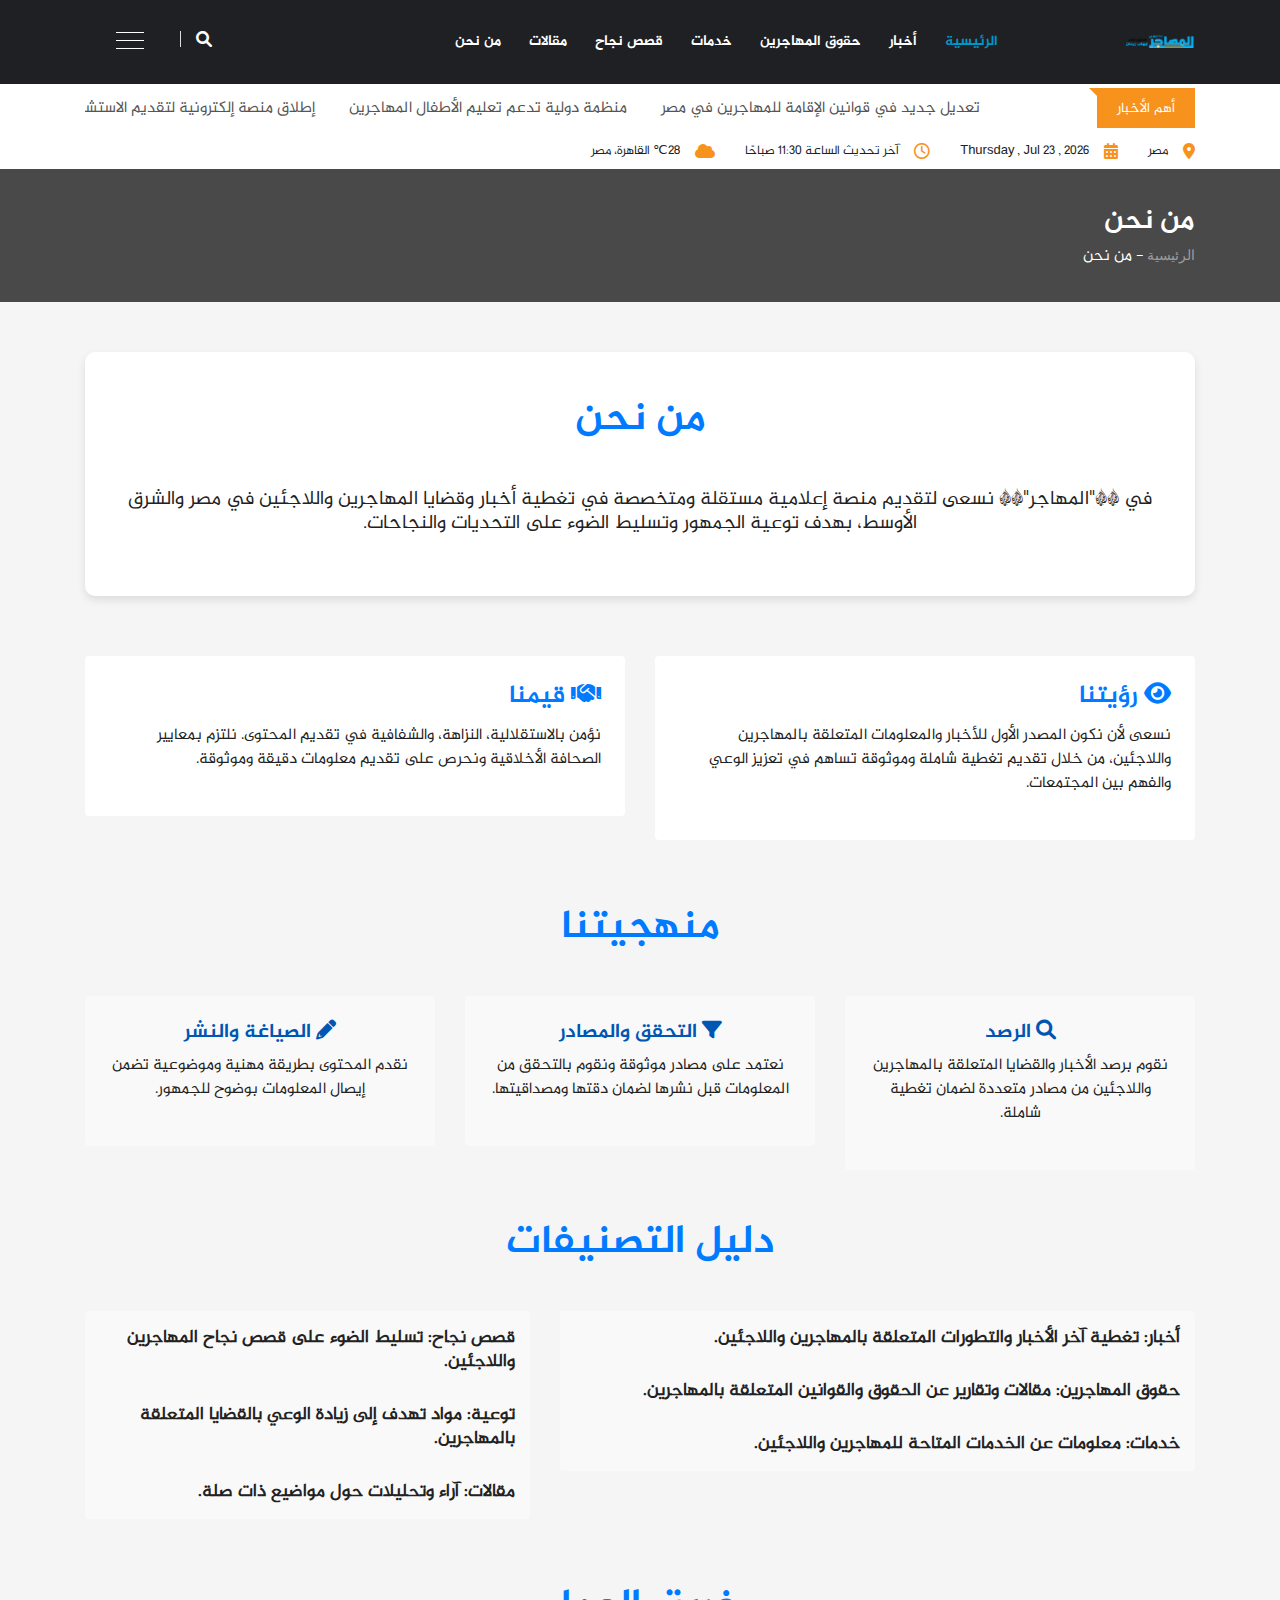
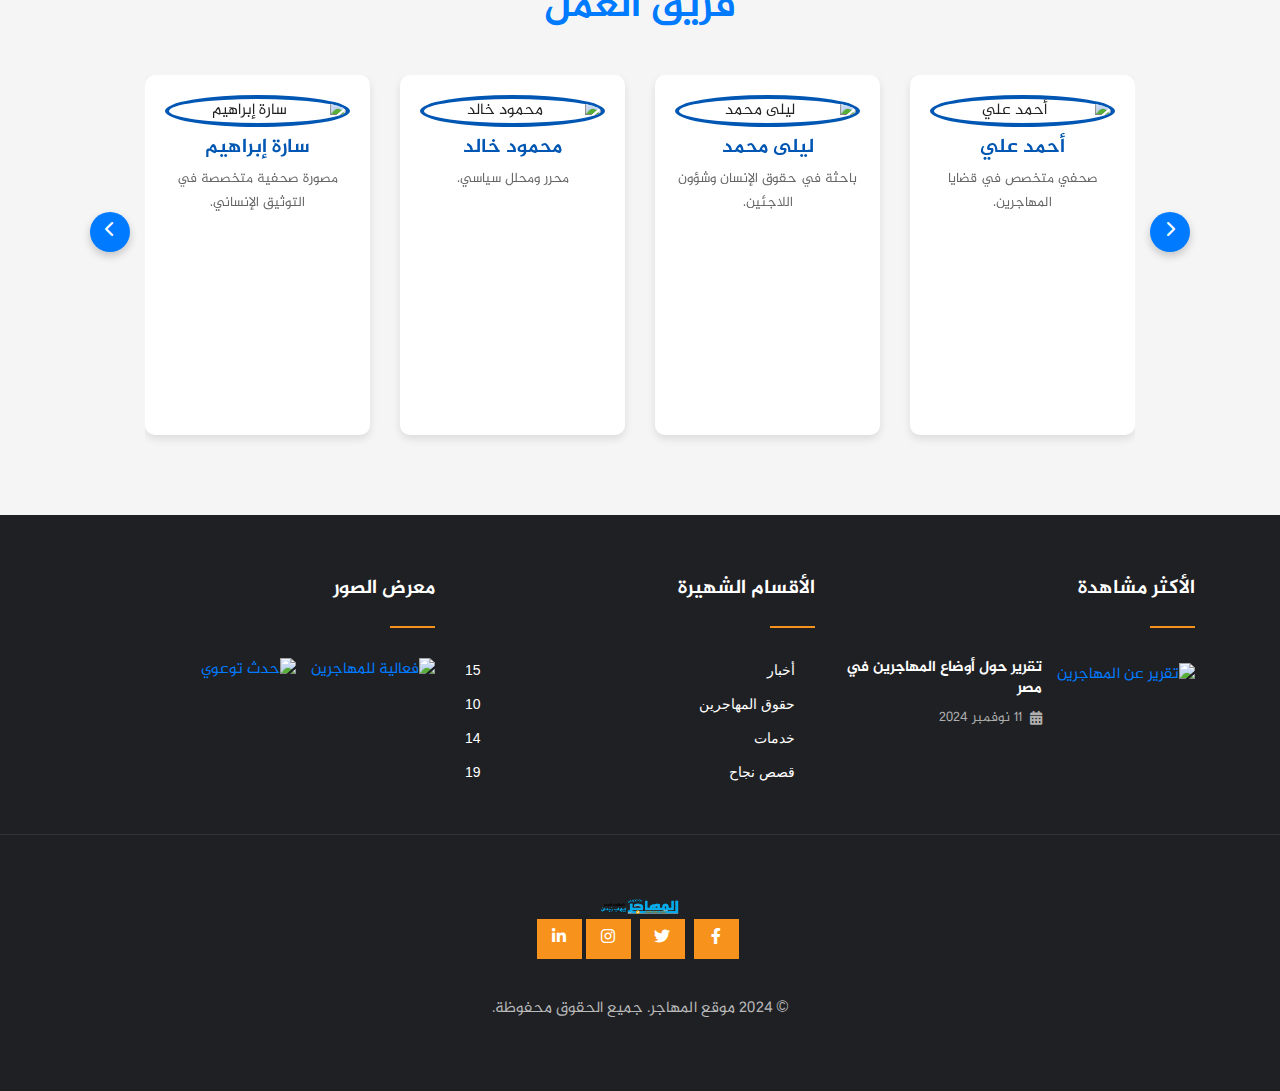
==== about.html @ fb9e8c93 "en" ====
<!DOCTYPE html>
<html lang="ar" dir="rtl">

  <head>
    <meta charset="UTF-8">
    <meta name="viewport" content="width=device-width, initial-scale=1.0">
    <title>المهاجر - من نحن</title>

    <!-- Font Awesome Icons -->
    <link rel="stylesheet" href="https://cdnjs.cloudflare.com/ajax/libs/font-awesome/6.0.0-beta3/css/all.min.css">
    <!-- Favicon -->
    <link rel="shortcut icon" type="image/x-icon" href="img/favicon.png">
    <!-- Normalize CSS -->
    <link rel="stylesheet" href="css/normalize.css">
    <!-- Main CSS -->
    <link rel="stylesheet" href="css/main.css">
    <!-- Bootstrap CSS -->
    <link rel="stylesheet" href="css/bootstrap.min.css">
    <!-- Animate CSS -->
    <link rel="stylesheet" href="css/animate.min.css">
    <!-- Font-awesome CSS-->
    <link rel="stylesheet" href="css/font-awesome.min.css">
    <!-- Owl Carousel CSS -->
    <link rel="stylesheet" href="css/owl.carousel.min.css">
    <link rel="stylesheet" href="css/owl.theme.default.min.css">
    <!-- Main Menu CSS -->
    <link rel="stylesheet" href="css/meanmenu.min.css">
    <!-- Magnific CSS -->
    <link rel="stylesheet" type="text/css" href="css/magnific-popup.css">
    <!-- Switch Style CSS -->
    <link rel="stylesheet" href="css/hover-min.css">
    <!-- Custom CSS -->
    <link rel="stylesheet" href="css/style.css">
    <!-- For IE -->
    <link rel="stylesheet" type="text/css" href="css/ie-only.css">

    <!-- Custom CSS -->
    <link rel="stylesheet" href="css/main.css">
  </head>

  <body class="mean-container">
    <div id="wrapper">
      <!-- Header Area Start Here -->
      <header>
        <div id="header-layout1" class="header-style1">
          <div class="main-menu-area bg-primarytextcolor header-menu-fixed" id="sticker">
            <div class="container">
              <div class="row no-gutters d-flex align-items-center">
                <div class="col-lg-2 d-none d-lg-block">
                  <div class="logo-area">
                    <a href="#">
                      <img src="img/logo.png" alt="شعار المهاجر" width="70px">
                    </a>
                  </div>
                </div>
                <div class="col-xl-8 col-lg-7 position-static min-height-none">
                  <div class="ne-main-menu">
                    <nav id="dropdown" style="display: block;">
                      <ul>
                        <li class="active">
                          <a href="#">الرئيسية</a>
                        </li>
                        <li>
                          <a href="#">أخبار</a>
                        </li>
                        <li>
                          <a href="#">حقوق المهاجرين</a>
                        </li>
                        <li>
                          <a href="#">خدمات</a>
                        </li>
                        <li>
                          <a href="#">قصص نجاح</a>
                        </li>
                        <li>
                          <a href="#">مقالات</a>
                          <ul class="ne-dropdown-menu">
                            <li>
                              <a href="#">نمط المقال 1</a>
                            </li>
                            <li>
                              <a href="#">نمط المقال 2</a>
                            </li>
                          </ul>
                        </li>
                        <li>
                          <a href="#">من نحن</a>
                        </li>
                      </ul>
                    </nav>
                  </div>
                </div>
                <div class="col-xl-2 col-lg-3 col-md-12 text-right position-static">
                  <div class="header-action-item on-mobile-fixed">
                    <ul>
                      <li>
                        <form id="top-search-form" class="header-search-light">
                          <input type="text" class="search-input" placeholder="ابحث...." required=""
                            style="display: none;">
                          <button class="search-button">
                            <i class="fa fa-search" aria-hidden="true"></i>
                          </button>
                        </form>
                      </li>
                      <li class="d-none d-sm-block d-md-block d-lg-none">
                        <button type="button" class="login-btn" data-toggle="modal" data-target="#myModal">
                          <i class="fa fa-user" aria-hidden="true"></i> تسجيل الدخول
                        </button>
                      </li>
                      <li>
                        <div id="side-menu-trigger" class="offcanvas-menu-btn offcanvas-btn-repoint">
                          <a href="#" class="menu-bar">
                            <span></span>
                            <span></span>
                            <span></span>
                          </a>
                          <a href="#" class="menu-times close">
                            <span></span>
                            <span></span>
                          </a>
                        </div>
                      </li>
                    </ul>
                  </div>
                </div>
              </div>
            </div>
          </div>
        </div>
      </header>
      <!-- Header Area End Here -->

      <!-- News Feed Area Start Here -->
      <section class="bg-body" style="margin-top: 84px;">
        <div class="container">
          <div class="row no-gutters d-flex align-items-center">
            <div class="col-lg-2 col-md-3 col-sm-4 col-6">
              <div class="topic-box mt-4 mb-5">أهم الأخبار</div>
            </div>
            <div class="col-lg-10 col-md-9 col-sm-8 col-6">
              <div class="feeding-text-dark2">
                <div id="news-ticker" class="ticker">
                  <ul>
                    <li><a href="#">تعديل جديد في قوانين الإقامة للمهاجرين في مصر</a></li>
                    <li><a href="#">منظمة دولية تدعم تعليم الأطفال المهاجرين</a></li>
                    <li><a href="#">إطلاق منصة إلكترونية لتقديم الاستشارات القانونية</a></li>
                  </ul>
                </div>
              </div>
            </div>
          </div>
        </div>
      </section>
      <!-- News Feed Area End Here -->

      <!-- News Info List Area Start Here -->
      <section class="bg-body news-info">
        <div class="container">
          <ul class="news-info-list text-center--sm">
            <li>
              <i class="fa fa-map-marker" aria-hidden="true"></i> مصر
            </li>
            <li>
              <i class="fa fa-calendar" aria-hidden="true"></i><span id="current_date">الجمعة، 1 نوفمبر 2024</span>
            </li>
            <li>
              <i class="fa fa-clock-o" aria-hidden="true"></i> آخر تحديث الساعة 11:30 صباحًا
            </li>
            <li>
              <i class="fa fa-cloud" aria-hidden="true"></i> 28℃ القاهرة، مصر
            </li>
          </ul>
        </div>
      </section>
      <!-- News Info List Area End Here -->

      <!-- Breadcrumb Area Start Here -->
      <section class="breadcrumbs-area"
        style="background-image: url('https://dummyimage.com/1920x150/dddddd/000000/');">
        <div class="container">
          <div class="breadcrumbs-content">
            <h1>من نحن</h1>
            <ul>
              <li>
                <a href="#">الرئيسية</a> -
              </li>
              <li>من نحن</li>
            </ul>
          </div>
        </div>
      </section>
      <!-- Breadcrumb Area End Here -->

      <div class="container mt-50">
        <!-- About Section -->
        <section class="about-section mb-60">
          <div class="text-center">
            <h2 class="text-primary mb-40 title-section">من نحن</h2>
            <p class="lead">في **"المهاجر"** نسعى لتقديم منصة إعلامية مستقلة ومتخصصة في تغطية أخبار وقضايا المهاجرين واللاجئين في مصر والشرق الأوسط، بهدف توعية الجمهور وتسليط الضوء على التحديات والنجاحات.</p>
          </div>
        </section>

        <!-- Vision and Values Section -->
        <section class="vision-values-section mb-60">
          <div class="row">
            <div class="col-md-6">
              <div class="card border-0 shadow-sm p-4">
                <h4 class="card-title text-primary mb-10"><i class="fas fa-eye"></i> رؤيتنا</h4>
                <p>نسعى لأن نكون المصدر الأول للأخبار والمعلومات المتعلقة بالمهاجرين واللاجئين، من خلال تقديم تغطية شاملة وموثوقة تساهم في تعزيز الوعي والفهم بين المجتمعات.</p>
              </div>
            </div>
            <div class="col-md-6">
              <div class="card border-0 shadow-sm p-4">
                <h4 class="card-title text-primary mb-10"><i class="fas fa-handshake"></i> قيمنا</h4>
                <p>نؤمن بالاستقلالية، النزاهة، والشفافية في تقديم المحتوى. نلتزم بمعايير الصحافة الأخلاقية ونحرص على تقديم معلومات دقيقة وموثوقة.</p>
              </div>
            </div>
          </div>
        </section>

        <!-- Methodology Section -->
        <section class="methodology-section mb-5">
          <h2 class="text-primary mb-40 text-center title-section">منهجيتنا</h2>
          <div class="row text-center">
            <div class="col-md-4 mb-40">
              <div class="card border-0 shadow-sm p-4">
                <h5><i class="fas fa-search"></i> الرصد</h5>
                <p>نقوم برصد الأخبار والقضايا المتعلقة بالمهاجرين واللاجئين من مصادر متعددة لضمان تغطية شاملة.</p>
              </div>
            </div>
            <div class="col-md-4 mb-40">
              <div class="card border-0 shadow-sm p-4">
                <h5><i class="fas fa-filter"></i> التحقق والمصادر</h5>
                <p>نعتمد على مصادر موثوقة ونقوم بالتحقق من المعلومات قبل نشرها لضمان دقتها ومصداقيتها.</p>
              </div>
            </div>
            <div class="col-md-4 mb-40">
              <div class="card border-0 shadow-sm p-4">
                <h5><i class="fas fa-pencil-alt"></i> الصياغة والنشر</h5>
                <p>نقدم المحتوى بطريقة مهنية وموضوعية تضمن إيصال المعلومات بوضوح للجمهور.</p>
              </div>
            </div>
          </div>
        </section>

        <!-- Classification Guide Section -->
        <section class="classification-guide-section mb-60">
          <h2 class="text-primary mb-40 text-center title-section">دليل التصنيفات</h2>
          <div class="row">
            <div class="col-md-7">
              <ul class="list-group">
                <li class="list-group-item"><strong>أخبار:</strong> تغطية آخر الأخبار والتطورات المتعلقة بالمهاجرين واللاجئين.</li>
                <li class="list-group-item"><strong>حقوق المهاجرين:</strong> مقالات وتقارير عن الحقوق والقوانين المتعلقة بالمهاجرين.</li>
                <li class="list-group-item"><strong>خدمات:</strong> معلومات عن الخدمات المتاحة للمهاجرين واللاجئين.</li>
              </ul>
            </div>
            <div class="col-md-5">
              <ul class="list-group">
                <li class="list-group-item"><strong>قصص نجاح:</strong> تسليط الضوء على قصص نجاح المهاجرين واللاجئين.</li>
                <li class="list-group-item"><strong>توعية:</strong> مواد تهدف إلى زيادة الوعي بالقضايا المتعلقة بالمهاجرين.</li>
                <li class="list-group-item"><strong>مقالات:</strong> آراء وتحليلات حول مواضيع ذات صلة.</li>
              </ul>
            </div>
          </div>
        </section>

        <!-- Team Section -->
        <section class="team-section mb-60">
          <h2 class="text-primary mb-40 text-center title-section">فريق العمل</h2>
          <div class="owl-carousel owl-theme">
            <div class="item text-center">
              <img src="https://dummyimage.com/150x150/cccccc/000000" alt="أحمد علي" class="rounded-circle mb-10">
              <h5>أحمد علي</h5>
              <p>صحفي متخصص في قضايا المهاجرين.</p>
            </div>
            <div class="item text-center">
              <img src="https://dummyimage.com/150x150/cccccc/000000" alt="ليلى محمد" class="rounded-circle mb-10">
              <h5>ليلى محمد</h5>
              <p>باحثة في حقوق الإنسان وشؤون اللاجئين.</p>
            </div>
            <div class="item text-center">
              <img src="https://dummyimage.com/150x150/cccccc/000000" alt="محمود خالد" class="rounded-circle mb-10">
              <h5>محمود خالد</h5>
              <p>محرر ومحلل سياسي.</p>
            </div>
            <div class="item text-center">
              <img src="https://dummyimage.com/150x150/cccccc/000000" alt="سارة إبراهيم" class="rounded-circle mb-10">
              <h5>سارة إبراهيم</h5>
              <p>مصورة صحفية متخصصة في التوثيق الإنساني.</p>
            </div>
          </div>
        </section>
      </div>

      <!-- Footer Area Start Here -->
      <footer>
        <div class="footer-area-top">
          <div class="container">
            <div class="row">
              <!-- الأكثر مشاهدة -->
              <div class="col-lg-4 col-md-6 col-sm-12">
                <div class="footer-box">
                  <h2 class="title-bold-light title-bar-left text-uppercase">الأكثر مشاهدة</h2>
                  <ul class="most-view-post">
                    <li>
                      <div class="media">
                        <a href="#">
                          <img src="https://dummyimage.com/100x75/dddddd/000000/" alt="تقرير عن المهاجرين" class="img-fluid">
                        </a>
                        <div class="media-body">
                          <h3 class="title-medium-light size-md mb-10">
                            <a href="#">تقرير حول أوضاع المهاجرين في مصر</a>
                          </h3>
                          <div class="post-date-light">
                            <ul>
                              <li>
                                <span><i class="fa fa-calendar" aria-hidden="true"></i></span>11 نوفمبر 2024
                              </li>
                            </ul>
                          </div>
                        </div>
                      </div>
                    </li>
                    <!-- خبر إضافي -->
                  </ul>
                </div>
              </div>

              <!-- الأقسام الشهيرة -->
              <div class="col-xl-4 col-lg-3 col-md-6 col-sm-12">
                <div class="footer-box">
                  <h2 class="title-bold-light title-bar-left text-uppercase">الأقسام الشهيرة</h2>
                  <ul class="popular-categories">
                    <li><a href="#">أخبار <span>15</span></a></li>
                    <li><a href="#">حقوق المهاجرين <span>10</span></a></li>
                    <li><a href="#">خدمات <span>14</span></a></li>
                    <li><a href="#">قصص نجاح <span>19</span></a></li>
                  </ul>
                </div>
              </div>

              <!-- معرض الصور -->
              <div class="col-xl-4 col-lg-5 col-md-12 col-sm-12">
                <div class="footer-box">
                  <h2 class="title-bold-light title-bar-left text-uppercase">معرض الصور</h2>
                  <ul class="post-gallery shine-hover">
                    <li><a href="#"><img src="https://dummyimage.com/100x75/dddddd/000000/" alt="فعالية للمهاجرين" class="img-fluid"></a></li>
                    <li><a href="#"><img src="https://dummyimage.com/100x75/dddddd/000000/" alt="حدث توعوي" class="img-fluid"></a></li>
                    <!-- صور إضافية -->
                  </ul>
                </div>
              </div>
            </div>
          </div>
        </div>

        <div class="footer-area-bottom">
          <div class="container">
            <div class="row">
              <div class="col-12 text-center">
                <a href="#" class="footer-logo img-fluid">
                  <img src="img/logo.png" alt="شعار المهاجر" class="img-fluid" width="80px">
                </a>
                <ul class="footer-social">
                  <li><a href="#" title="facebook"><i class="fa fa-facebook" aria-hidden="true"></i></a></li>
                  <li><a href="#" title="twitter"><i class="fa fa-twitter" aria-hidden="true"></i></a></li>
                  <li><a href="#" title="instagram"><i class="fa fa-instagram" aria-hidden="true"></i></a></li>
                  <li><a href="#" title="linkedin"><i class="fa fa-linkedin" aria-hidden="true"></i></a></li>
                  <!-- روابط إضافية -->
                </ul>
                <p>© 2024 موقع المهاجر. جميع الحقوق محفوظة.</p>

              </div>
            </div>
          </div>
        </div>
      </footer>
      <!-- Footer Area End Here -->

    </div>
    <!-- Offcanvas Menu Start -->
    <div id="offcanvas-body-wrapper" class="offcanvas-body-wrapper">
      <div id="offcanvas-nav-close" class="offcanvas-nav-close offcanvas-menu-btn">
        <a href="#" class="menu-times re-point">
          <span></span>
          <span></span>
        </a>
      </div>
      <div class="offcanvas-main-body">
        <ul id="accordion" class="offcanvas-nav panel-group">
          <!-- الرئيسية -->
          <li class="panel panel-default">
            <div class="panel-heading">
              <a href="index.html">
                <i class="fa fa-home" aria-hidden="true"></i> الرئيسية
              </a>
            </div>
          </li>
          <!-- أخبار -->
          <li class="panel panel-default">
            <div class="panel-heading">
              <a aria-expanded="false" class="accordion-toggle collapsed" data-toggle="collapse"
                data-parent="#accordion" href="#collapseNews">
                <i class="fa fa-newspaper-o" aria-hidden="true"></i> أخبار
              </a>
            </div>
            <div aria-expanded="false" id="collapseNews" class="panel-collapse collapse">
              <div class="panel-body">
                <ul class="offcanvas-sub-nav">
                  <li><a href="#">أخبار محلية</a></li>
                  <li><a href="#">أخبار دولية</a></li>
                  <li><a href="#">تقارير خاصة</a></li>
                </ul>
              </div>
            </div>
          </li>
          <!-- حقوق المهاجرين -->
          <li class="panel panel-default">
            <div class="panel-heading">
              <a href="#">
                <i class="fa fa-balance-scale" aria-hidden="true"></i> حقوق المهاجرين
              </a>
            </div>
          </li>
          <!-- خدمات -->
          <li class="panel panel-default">
            <div class="panel-heading">
              <a aria-expanded="false" class="accordion-toggle collapsed" data-toggle="collapse"
                data-parent="#accordion" href="#collapseServices">
                <i class="fa fa-cogs" aria-hidden="true"></i> خدمات
              </a>
            </div>
            <div aria-expanded="false" id="collapseServices" class="panel-collapse collapse">
              <div class="panel-body">
                <ul class="offcanvas-sub-nav">
                  <li><a href="#">خدمات صحية</a></li>
                  <li><a href="#">خدمات تعليمية</a></li>
                  <li><a href="#">خدمات قانونية</a></li>
                </ul>
              </div>
            </div>
          </li>
          <!-- قصص نجاح -->
          <li class="panel panel-default">
            <div class="panel-heading">
              <a href="#">
                <i class="fa fa-star" aria-hidden="true"></i> قصص نجاح
              </a>
            </div>
          </li>
          <!-- تواصل معنا -->
          <li class="panel panel-default">
            <div class="panel-heading">
              <a href="#">
                <i class="fa fa-envelope" aria-hidden="true"></i> تواصل معنا
              </a>
            </div>
          </li>
        </ul>
      </div>
    </div>
    <!-- Offcanvas Menu End -->

    <!-- jquery-->
    <script src="js/jquery-3.7.1.min.js" type="text/javascript"></script>
    <!-- Plugins js -->
    <script src="js/plugins.js" type="text/javascript"></script>
    <!-- Popper js -->
    <script src="js/popper.js" type="text/javascript"></script>
    <!-- Bootstrap js -->
    <script src="js/bootstrap.min.js" type="text/javascript"></script>
    <!-- WOW JS -->
    <script src="js/wow.min.js"></script>
    <!-- Owl Carousel JS -->
    <script src="js/owl.carousel.min.js" type="text/javascript"></script>
    <!-- Meanmenu Js -->
    <script src="js/jquery.meanmenu.min.js" type="text/javascript"></script>
    <!-- ScrollUp js -->
    <script src="js/jquery.scrollUp.min.js" type="text/javascript"></script>
    <!-- jquery.counterup js -->
    <script src="js/jquery.counterup.min.js"></script>
    <script src="js/waypoints.min.js"></script>

    <!-- Isotope js -->
    <script src="js/isotope.pkgd.min.js" type="text/javascript"></script>
    <!-- Magnific Popup -->
    <script src="js/jquery.magnific-popup.min.js"></script>
    <!-- Ticker Js -->
    <script src="js/ticker.js" type="text/javascript"></script>
    <!-- Custom Js -->
    <script src="js/main.js" type="text/javascript"></script>
    <script src="js/script.js" type="text/javascript"></script>

  </body>

</html>
---- css/main.css ----
/*! HTML5 Boilerplate v5.3.0 | MIT License | https://html5boilerplate.com/ */html{color:#222;font-size:1em;line-height:1.4}::-moz-selection{background:#b3d4fc;text-shadow:none}::selection{background:#b3d4fc;text-shadow:none}hr{display:block;height:1px;border:0;border-top:1px solid #ccc;margin:1em 0;padding:0}audio,canvas,iframe,img,svg,video{vertical-align:middle}fieldset{border:0;margin:0;padding:0}textarea{resize:vertical}.browserupgrade{margin:.2em 0;background:#ccc;color:#000;padding:.2em 0}.hidden{display:none!important}.visuallyhidden{border:0;clip:rect(0 0 0 0);height:1px;margin:-1px;overflow:hidden;padding:0;position:absolute;width:1px}.visuallyhidden.focusable:active,.visuallyhidden.focusable:focus{clip:auto;height:auto;margin:0;overflow:visible;position:static;width:auto}.invisible{visibility:hidden}.clearfix:after,.clearfix:before{content:" ";display:table}.clearfix:after{clear:both}@media print{blockquote,img,pre,tr{page-break-inside:avoid}*,:after,:before,:first-letter,:first-line{background:0 0!important;color:#000!important;box-shadow:none!important;text-shadow:none!important}a,a:visited{text-decoration:underline}a[href]:after{content:" (" attr(href) ")"}abbr[title]:after{content:" (" attr(title) ")"}a[href^="#"]:after,a[href^="javascript:"]:after{content:""}blockquote,pre{border:1px solid #999}thead{display:table-header-group}img{max-width:100%!important}h2,h3,p{orphans:3;widows:3}h2,h3{page-break-after:avoid}}
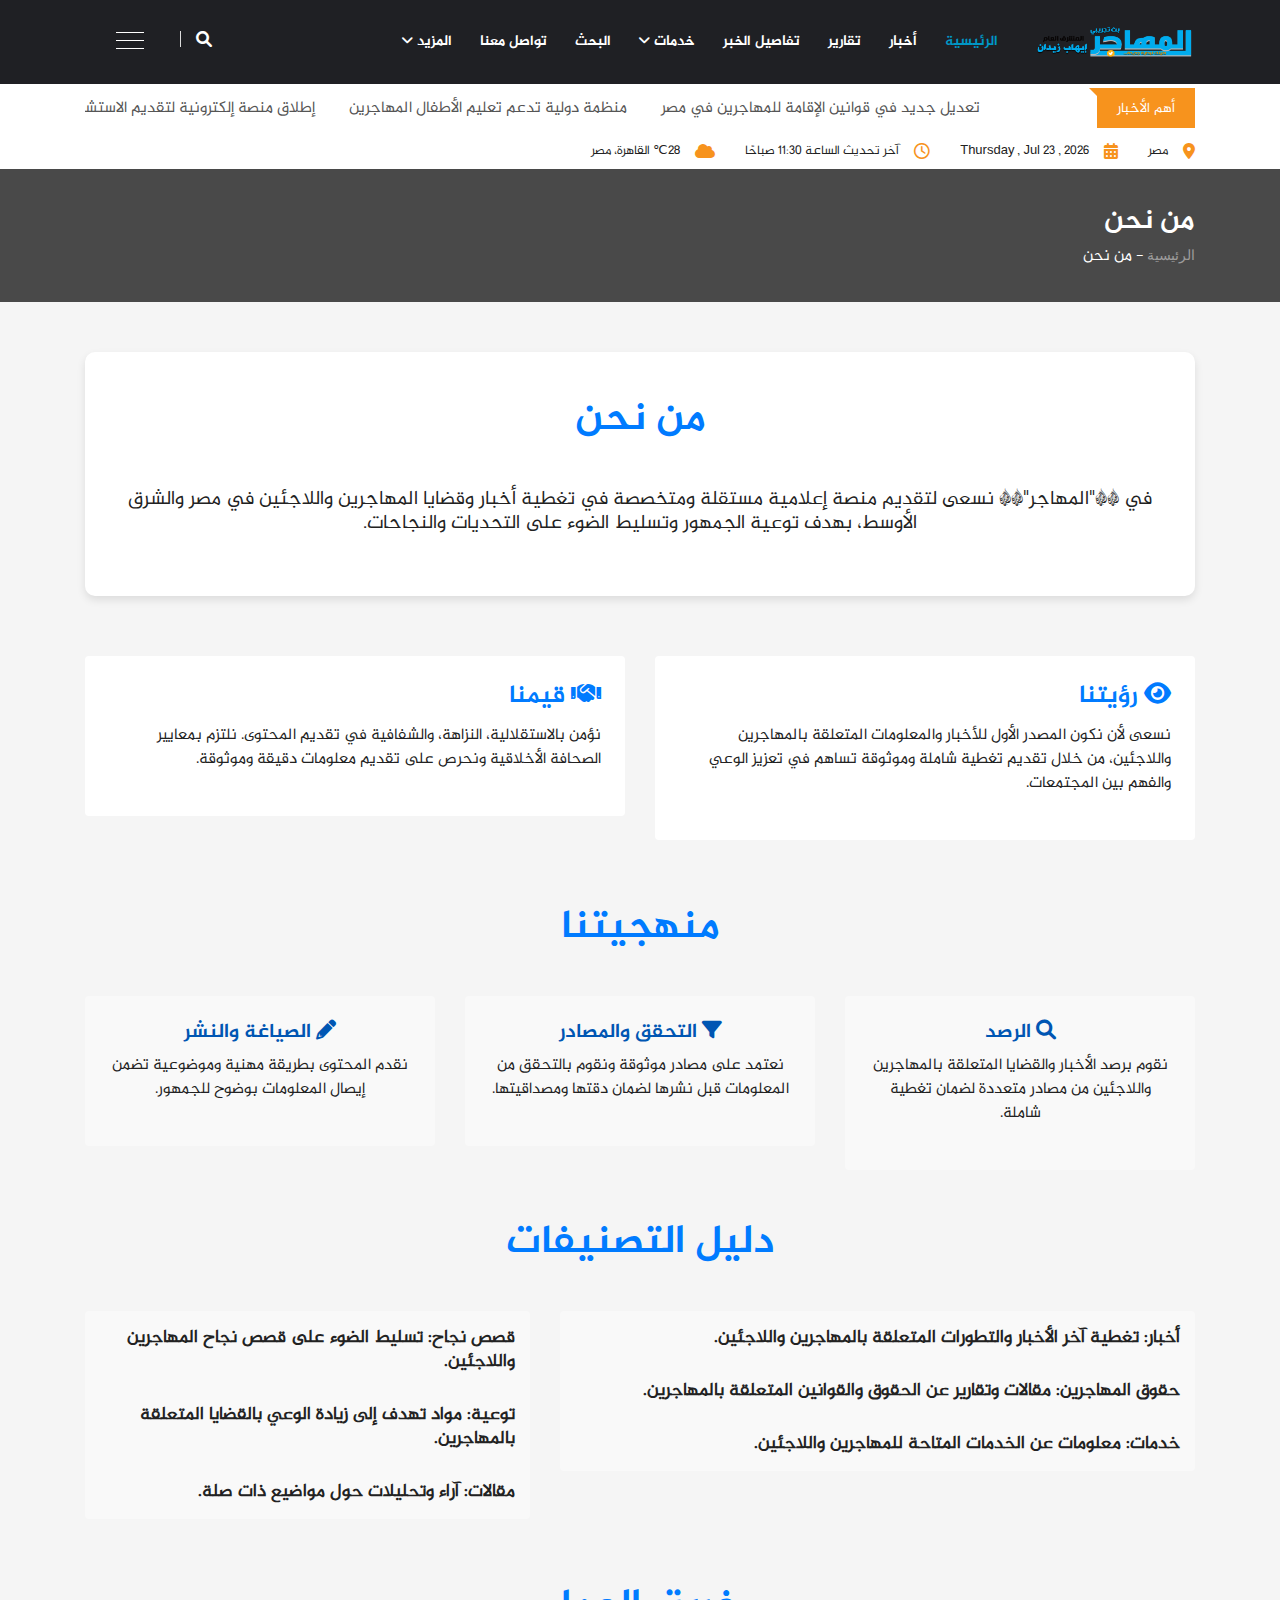
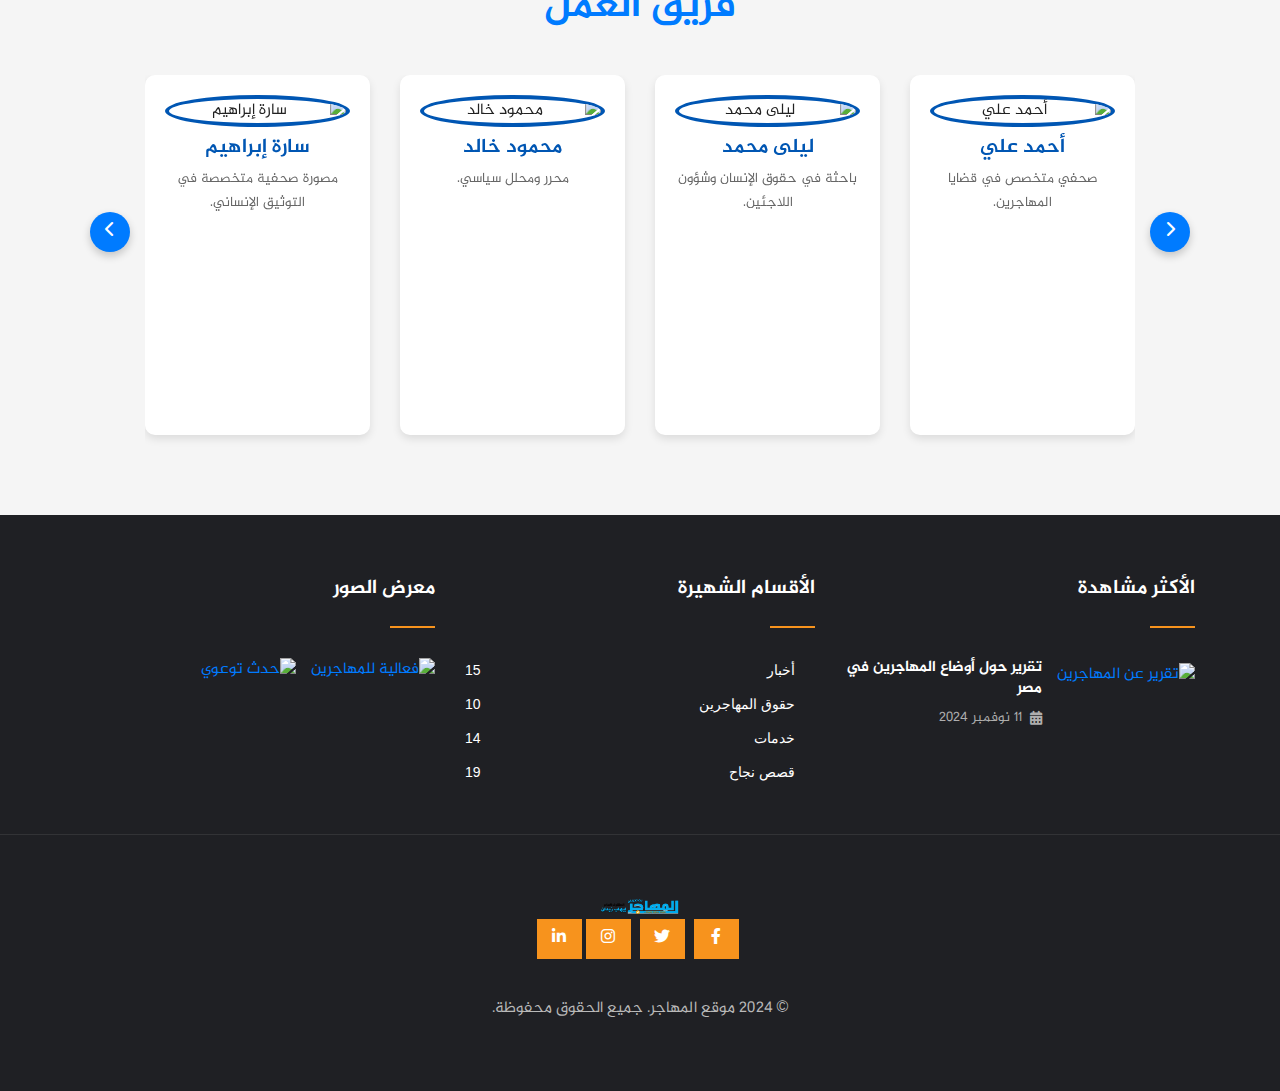
==== commit 73e3349b: "Signed-off-by: Eslam abselnasser <96479431+imsemoo@users.noreply.github.com>" ====
--- a/about.html
+++ b/about.html
@@ -49,7 +49,7 @@
                 <div class="col-lg-2 d-none d-lg-block">
                   <div class="logo-area">
                     <a href="#">
-                      <img src="img/logo.png" alt="شعار المهاجر" width="70px">
+                      <img src="img/logo.png" alt="شعار المهاجر" width="160px">
                     </a>
                   </div>
                 </div>
@@ -61,34 +61,41 @@
                           <a href="#">الرئيسية</a>
                         </li>
                         <li>
-                          <a href="#">أخبار</a>
-                        </li>
-                        <li>
-                          <a href="#">حقوق المهاجرين</a>
-                        </li>
-                        <li>
-                          <a href="#">خدمات</a>
-                        </li>
-                        <li>
-                          <a href="#">قصص نجاح</a>
-                        </li>
-                        <li>
-                          <a href="#">مقالات</a>
+                          <a href="post.html">أخبار</a>
+                        </li>
+                        <li>
+                          <a href="post.html">تقارير</a>
+                        </li>
+                        <li>
+                          <a href="single-news.html">تفاصيل الخبر </a>
+                        </li>
+                        <li>
+                          <a href="#">خدمات <i class="fa fa-angle-down"></i></a>
                           <ul class="ne-dropdown-menu">
-                            <li>
-                              <a href="#">نمط المقال 1</a>
-                            </li>
-                            <li>
-                              <a href="#">نمط المقال 2</a>
-                            </li>
+                            <li><a href="#">خدمات صحية</a></li>
+                            <li><a href="#">خدمات تعليمية</a></li>
+                            <li><a href="#">فرص عمل</a></li>
                           </ul>
                         </li>
                         <li>
-                          <a href="#">من نحن</a>
+                          <a href="search.html">البحث</a>
+                        </li>
+                        <li>
+                          <a href="contact.html">تواصل معنا</a>
+                        </li>
+                        <li>
+                          <a href="#">المزيد <i class="fa fa-angle-down"></i></a>
+                          <ul class="ne-dropdown-menu">
+                            <li><a href="#">قصص نجاح</a></li>
+                            <li><a href="#">مجتمع المهاجرين</a></li>
+                            <li><a href="#">شكاوى واقتراحات</a></li>
+                            <li><a href="contact.html">عن المهاجر</a></li>
+                          </ul>
                         </li>
                       </ul>
                     </nav>
                   </div>
+
                 </div>
                 <div class="col-xl-2 col-lg-3 col-md-12 text-right position-static">
                   <div class="header-action-item on-mobile-fixed">
@@ -101,11 +108,6 @@
                             <i class="fa fa-search" aria-hidden="true"></i>
                           </button>
                         </form>
-                      </li>
-                      <li class="d-none d-sm-block d-md-block d-lg-none">
-                        <button type="button" class="login-btn" data-toggle="modal" data-target="#myModal">
-                          <i class="fa fa-user" aria-hidden="true"></i> تسجيل الدخول
-                        </button>
                       </li>
                       <li>
                         <div id="side-menu-trigger" class="offcanvas-menu-btn offcanvas-btn-repoint">
@@ -126,7 +128,7 @@
               </div>
             </div>
           </div>
-        </div>
+        </div><!-- Header Area End Here -->
       </header>
       <!-- Header Area End Here -->
 
